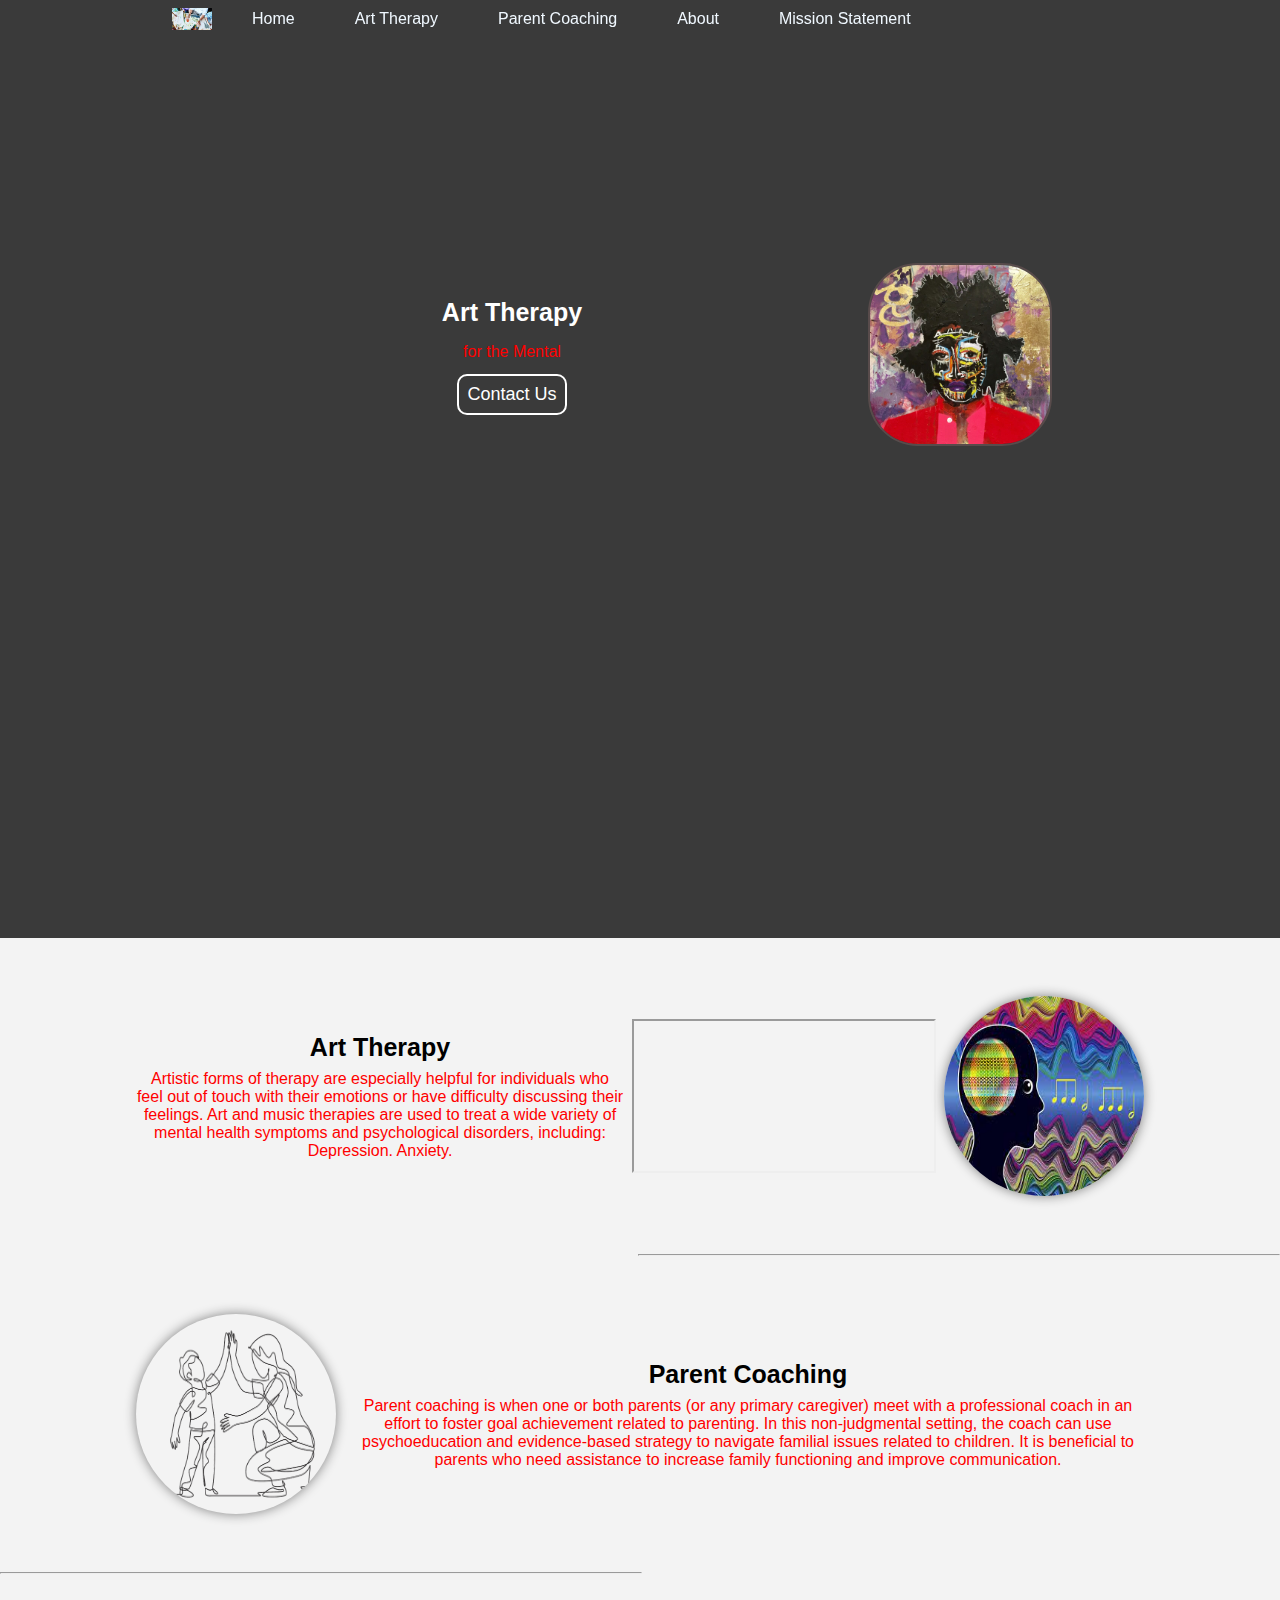
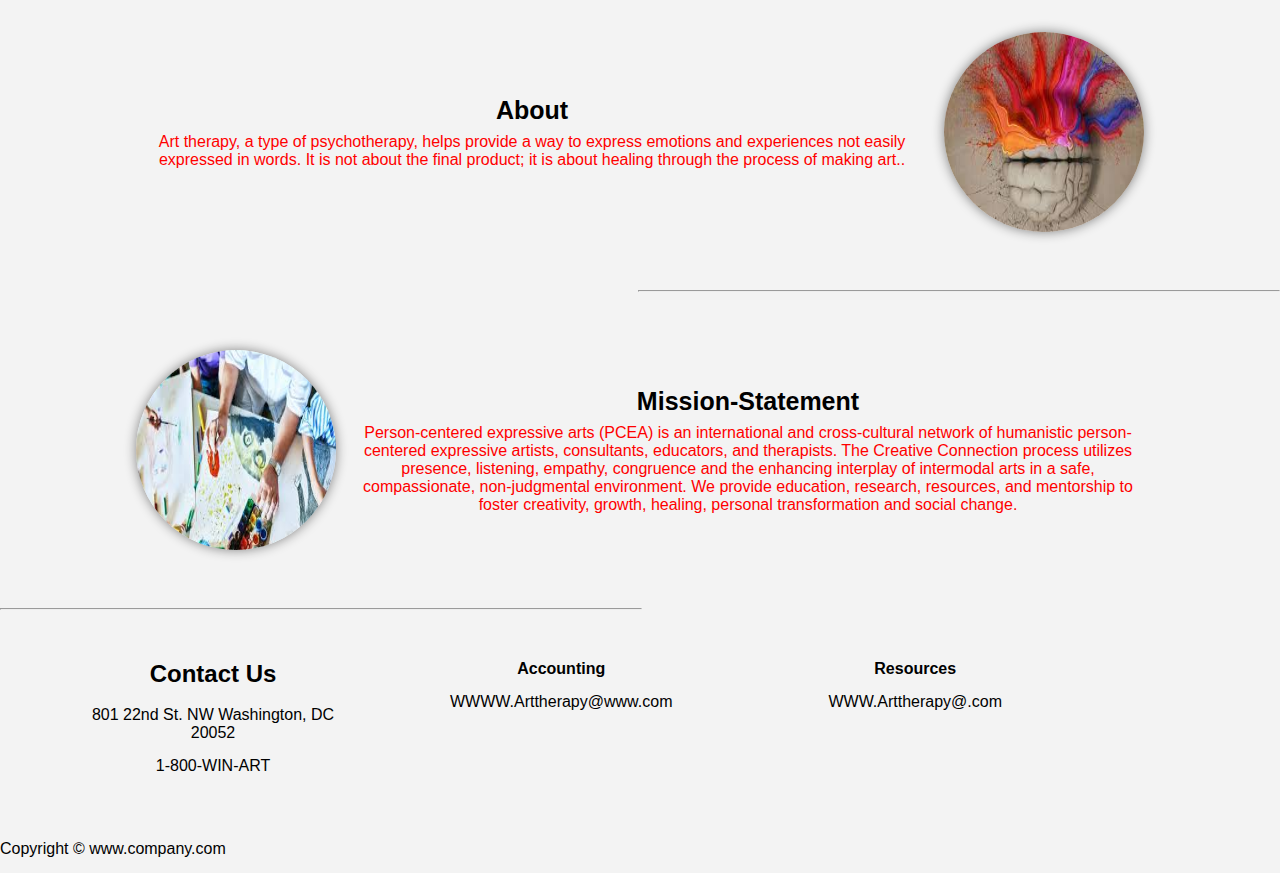
==== index.html @ 3b624786 "Add files via upload" ====
<!DOCTYPE html>
<html lang="en">

<head>
    <meta charset="UTF-8">
    <meta http-equiv="X-UA-Compatible" content="IE=edge">
    <meta name="viewport" content="width=device-width, initial-scale=1.0">
    <title>yLogistics</title>
    <link rel="stylesheet" href="css/style.css">
    <link rel="shortcut icon" href="./img/chrisart.jpg" type="image/x-icon">
</head>

<body>

<!-- This section is for the nav bar -->
    <nav class="nav-bar background h-nav ">
        <img src="img/art4.jpg" alt="logo" class="logo">

        <ul class="nav-list v-class">
            <li><a href="#home">Home</a> </li>
            <!-- <li><a href="#home">Parent counseling</a> </li> -->
            <li><a href="#Art Therapy">Art Therapy</a></li>
            <li><a href="#Parent Coaching">Parent Coaching</a></li>
            <li><a href="#about">About</a></li>
            <li><a href="#mission-statement">Mission Statement</a></li>
            

            
        </ul>
        <!-- <div class="right-nav v-class">
            <input type="text" name="search" id="search">
            <button class="btn btn-search"> Search</button>
        </div>
        <div class="burger">
            <div class="line"></div>
            <div class="line"></div>
            <div class="line"></div>

        </div> -->
    </nav>


    <section class="background firstSection" id="home">
        <div class="box-main">
            <div class="firstHalf">
                <p class="text-bg">Art Therapy</p>
                <p class="text-sm">for the Mental
                </p>
                <div class="buttons">
                    <a href="#contact-block"><button class="btn">Contact Us</button></a>
                </div>


            </div>
            <div class="secondHalf">
                <img src="img/pic2.jpeg" alt="Company Logo">
            </div>
        </div>
    </section>

    <section id = "Art Therapy" class="section-down">
        <div class="para">
            <p class="sectionTag text-bg">Art Therapy</p>
            <p class="sectionSubTag text-sm">Artistic forms of therapy are especially helpful for individuals who feel out of touch with their emotions or have difficulty discussing their feelings. Art and music therapies are used to treat a wide variety of mental health symptoms and psychological disorders, including: Depression. Anxiety.

            </p>
            </div>

<iframe width="" allowfullscreen></iframe>
        <div class="thumbnail">
            <img class="imgFluid" src="img/artT.jpg" alt="logo Image">
        </div>
    </section>

    <div class="hr-end">
        <hr>
             </div>

            <section id="Parent Coaching" class="section-down reverse-order">
            <div class="para">
            <p class="sectionTag text-bg">Parent Coaching</p>
            <p class="sectionSubTag text-sm">Parent coaching is when one or both parents (or any primary caregiver) meet with a professional coach in an effort to foster goal achievement related to parenting. In this non-judgmental setting, the coach can use psychoeducation and evidence-based strategy to navigate familial issues related to children. It is beneficial to parents who need assistance to increase family functioning and improve communication.</p>
            </div>


            <div class="thumbnail">
            <img class="imgFluid" src="./img/pic4.png" alt="logo Image">
            </div>
            </section>

            <hr>

            <section id="about" class="section-down">
            <div class="para">
            <p class="sectionTag text-bg">About</p>
            <p class="sectionSubTag text-sm">Art therapy, a type of psychotherapy, helps provide a way to express emotions and experiences not easily expressed in words. It is not about the final product; it is about healing through the process of making art..</p>
            </div>


            <div class="thumbnail">
            <img class="imgFluid" src="./img/pic1.jpg" alt="logo Image">
            </div>
           </section>
           <div class="hr-end">
           <hr>
           </div>


            <section id="mission-statement" class="section-down">
            <div class="thumbnail">
            <img class="imgFluid" src="./img/art4.jpg" alt="logo Image">
            </div>
            <div class="para">
            <p class="sectionTag text-bg">Mission-Statement</p>
            <p class="sectionSubTag text-sm">Person-centered expressive arts (PCEA) is an international and cross-cultural network of humanistic person-centered expressive artists, consultants, educators, and therapists. The Creative Connection process utilizes presence, listening, empathy, congruence and the enhancing interplay of intermodal arts in a safe, compassionate, non-judgmental environment. We provide education, research, resources, and mentorship to foster creativity, growth, healing, personal transformation and social change.</p>
            </div>


       
            </section>
            <hr>
            <div id="contact-block" class="contact-block">
            <div class="contact-address">
            <h2>Contact Us</h2>
            <p>801 22nd St. NW
            Washington, DC 20052
            </p>
            <p>1-800-WIN-ART</p>
            </div>
            <div class="contact-emails">
            <div class="emails">
            <h4>Accounting</h4>
            <p>WWWW.Arttherapy@www.com</p>
            </div>
            <div class="emails">
            <h4>Resources</h4>
            <p>WWW.Arttherapy@.com</p>
            </div>
            </div>
            </div>
            <div class="resource">
            <p>Copyright &copy; www.company.com</p>
            </div>


            <script src="js/resp.js"></script>


            </body>

            </html>
---- css/style.css ----
* {
  margin: 0;
  padding: 0;
}

html {
  scroll-behavior: smooth;
}
body {
  margin: 0;
  font-family: "Helvetica Neue", Arial, Helvetica, sans-serif;
  background: #a6a2a221;
}
.nav-bar {
  display: flex;
  width: 100%;
  cursor: pointer;
  position: sticky;
  top: 0;
  align-items: center;
  justify-content: center;
}

.nav-bar .logo {
  border: 0;
  width: 40px;
  margin: 0 10px;
}

.nav-list {
  list-style-type: none;
  display: flex;
  width: 70%;
  align-items: center;
}
.nav-list li {
  padding: 0 20px;
  margin: 10px;
  display: flex;
  align-items: center;
}

.nav-list li:hover {
  background-color: rgb(107, 95, 79);
}

.nav-list li a {
  text-decoration: none;
  color: aliceblue;
}

.nav-bar .right-nav {
  width: 30%;
  display: flex;
  align-items: center;
  justify-content: flex-end;
}

#search {
  border: 2px solid beige;
  border-radius: 5px;
  margin-right: 16px;
  height: 40%;
  font-size: 15px;
}

.btn-search {
  border: 2px solid white;
  padding: 3px;
  border-radius: 5px;
  margin-top: 5px;
  margin-bottom: 5px;
  margin-right: 16px;
  background: none;
  font-size: 13px;
  color: white;
}

.background {
  background: rgba(2, 2, 2, 0.774) url("../img/chrisart.jpg");
  background-size: cover;
  background-blend-mode: darken;
}

.firstSection {
  height: 100vh;
}

.box-main {
  display: flex;
  justify-content: center;
  align-items: center;
  font-family: "Trebuchet MS", "Lucida Sans Unicode", "Lucida Grande",
    "Lucida Sans", Arial, sans-serif;
  color: white;
  width: 70%;
  margin: auto;
  padding: 25vh 0;
}

.firstHalf {
  width: 75%;
  display: flex;
  flex-direction: column;
  justify-content: center;
}

.text-bg {
  font-size: 25px;
  margin: 8px;
  text-align: center;
  font-weight: 700;
}

.text-sm {
  font-style: 15px;
  margin: 8px;
  text-align: center;
  color: red;
}

.secondHalf {
  width: 30%;
  display: flex;
  justify-content: center;
}

.buttons {
  display: flex;
  justify-content: center;
}

.buttons .btn {
  font-size: 18px;
  padding: 8px;
  border: 2px solid white;
  border-radius: 10px;
  background: none;
  color: white;
  margin: 5px;
  cursor: pointer;
}

.secondHalf img {
  width: 70%;
  border: 2px solid rgb(88, 75, 75);
  border-radius: 50px;
}

.section-down {
  height: fit-content;
  display: flex;
  align-items: center;
  padding: 50px;
  width: 80%;
  margin: auto;
}

.reverse-order {
  flex-direction: row-reverse;
}

.thumbnail {
  padding: 8px;
  display: flex;
  align-items: center;
}

.imgFluid {
  height: 200px;
  width: 200px;
  border: 0;
  box-shadow: 0 0 12px grey;
  border-radius: 150px;
}

.hr-end {
  display: flex;
  justify-content: flex-end;
}

hr {
  width: 50%;
}

.burger {
  display: none;
  position: absolute;
  right: 5%;
  top: 15px;
  cursor: pointer;
}

.line {
  width: 33px;
  background-color: white;
  height: 3px;
  margin: 3px 3px;
  border: 1px solid white;
  border-radius: 3px;
}

.contact-block {
  display: flex;
  width: 90%;
  margin: auto;
}

.contact-address {
  display: flex;
  flex-direction: column;
  align-items: center;
  text-align: center;
  width: 25%;
  margin: 50px 10px;
}
.contact-address h2 {
    margin-bottom: 18px;
}

.contact-address p {
    margin-bottom: 15px;
}
.contact-emails {
  display: grid;
  grid-template-columns: auto auto auto;
  text-align: center;
  width: 75%;
  margin: 35px 10px;
}

.contact-emails .emails{
    margin: 15px;
}
.contact-emails .emails h4, p{
    margin-bottom: 15px;
}
.footer{
    display: flex;
    justify-content: center;
align-items: center;    color: white;
    padding-top: 5px;
    
}
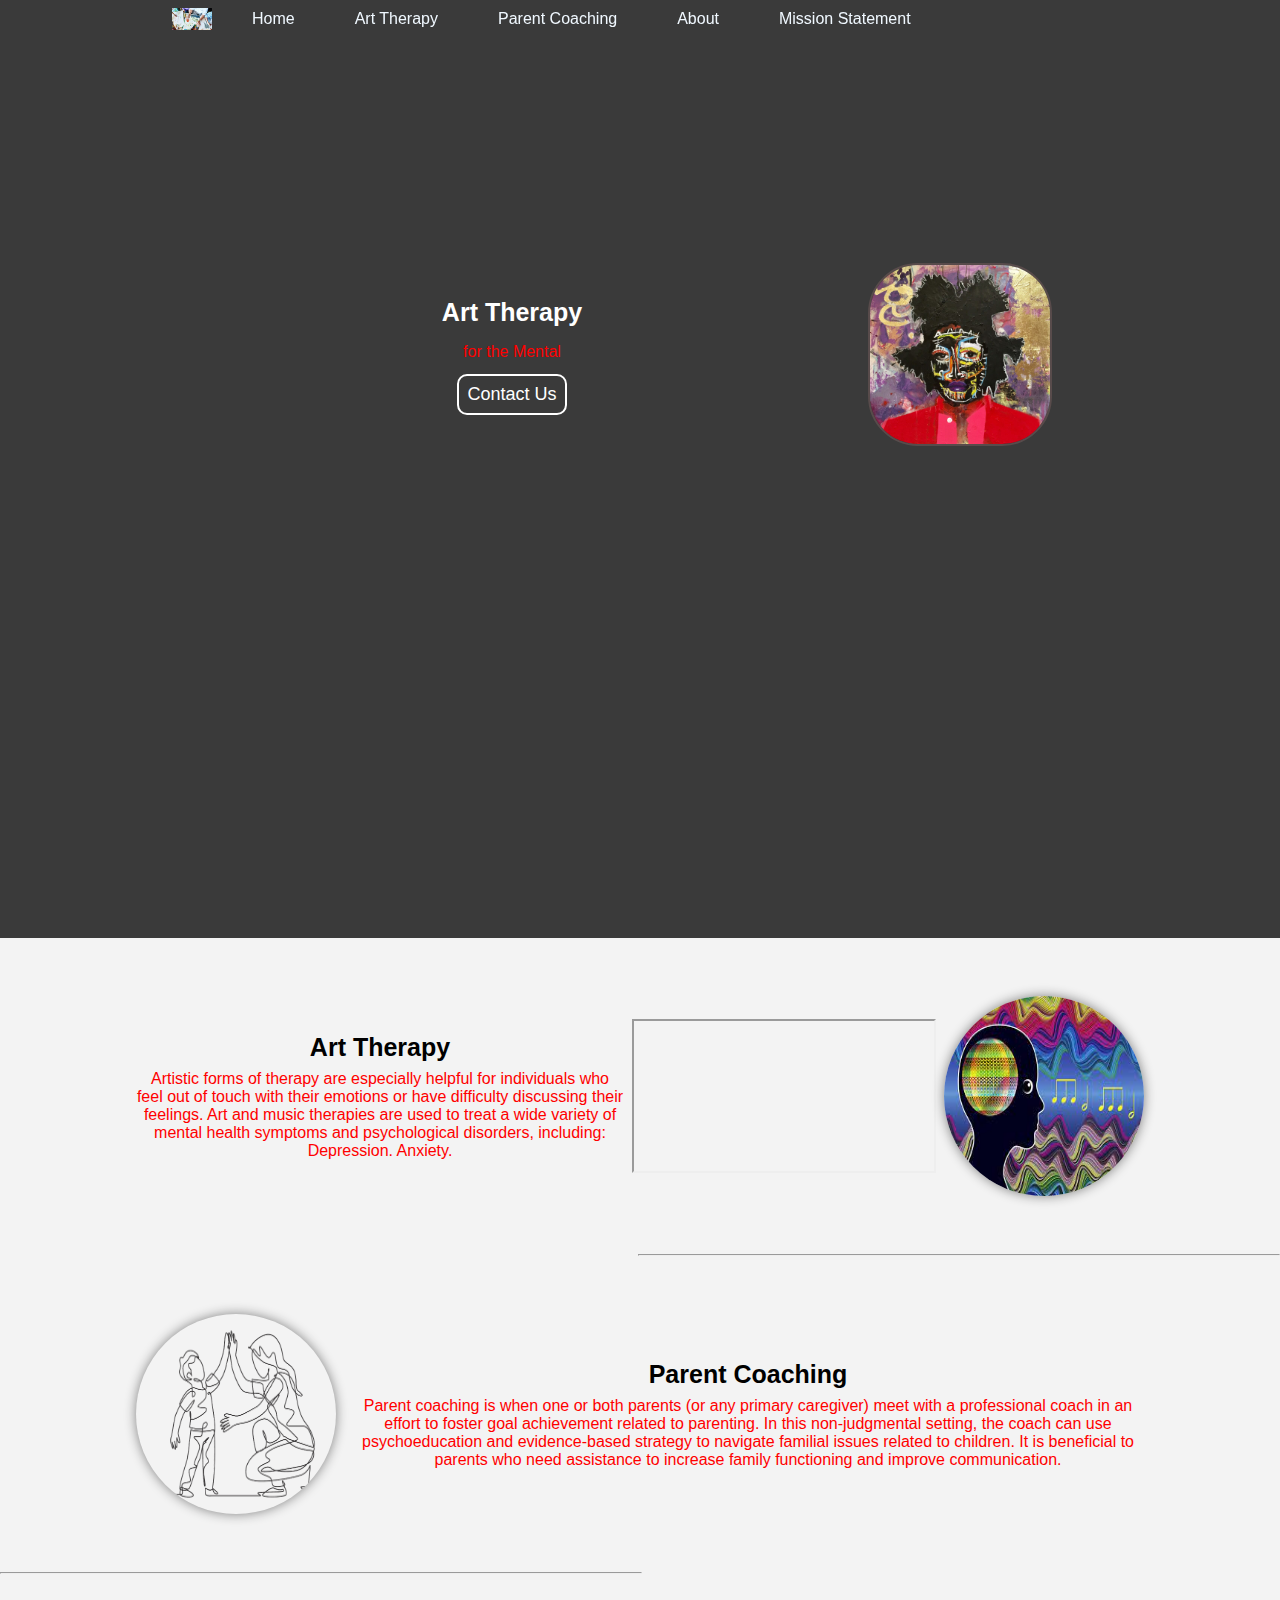
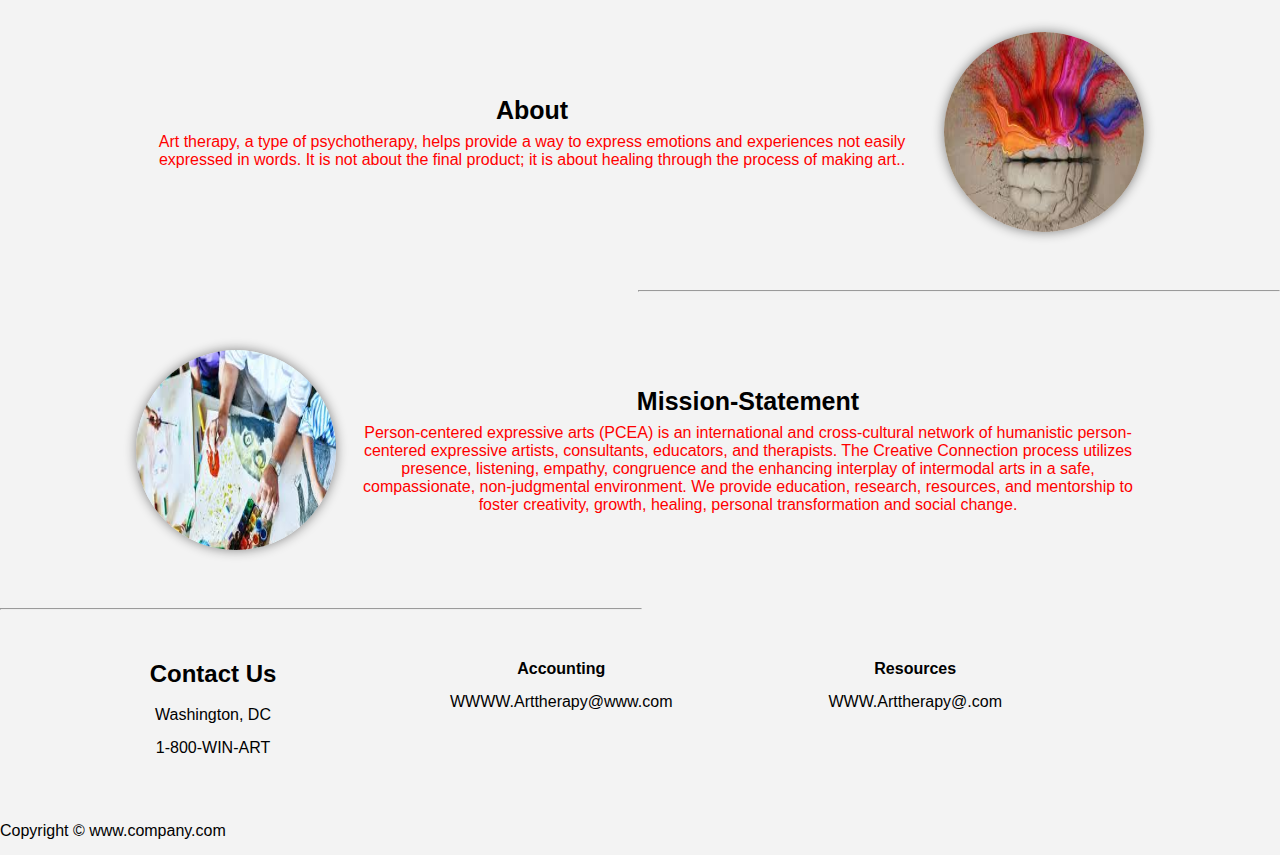
==== commit 7a7e5756: "Update index.html" ====
--- a/index.html
+++ b/index.html
@@ -122,8 +122,7 @@
             <div id="contact-block" class="contact-block">
             <div class="contact-address">
             <h2>Contact Us</h2>
-            <p>801 22nd St. NW
-            Washington, DC 20052
+            <p>Washington, DC
             </p>
             <p>1-800-WIN-ART</p>
             </div>
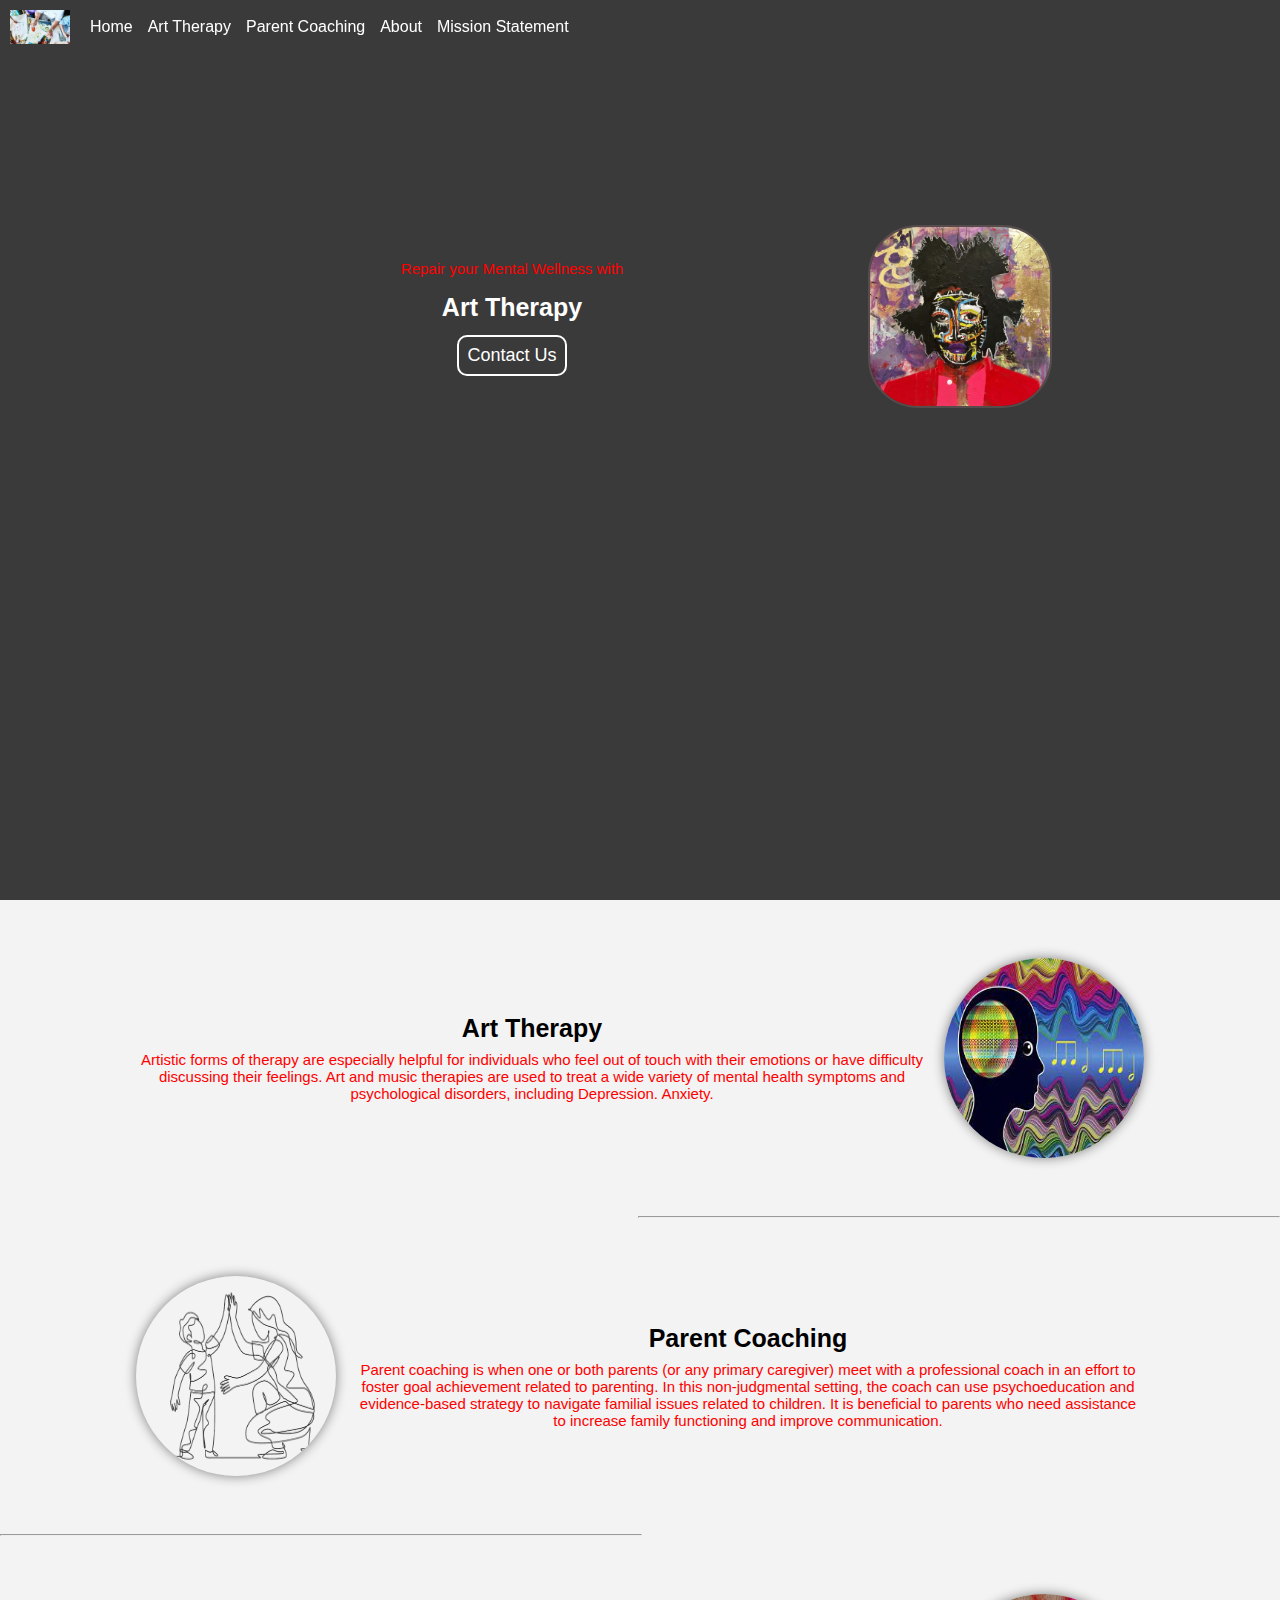
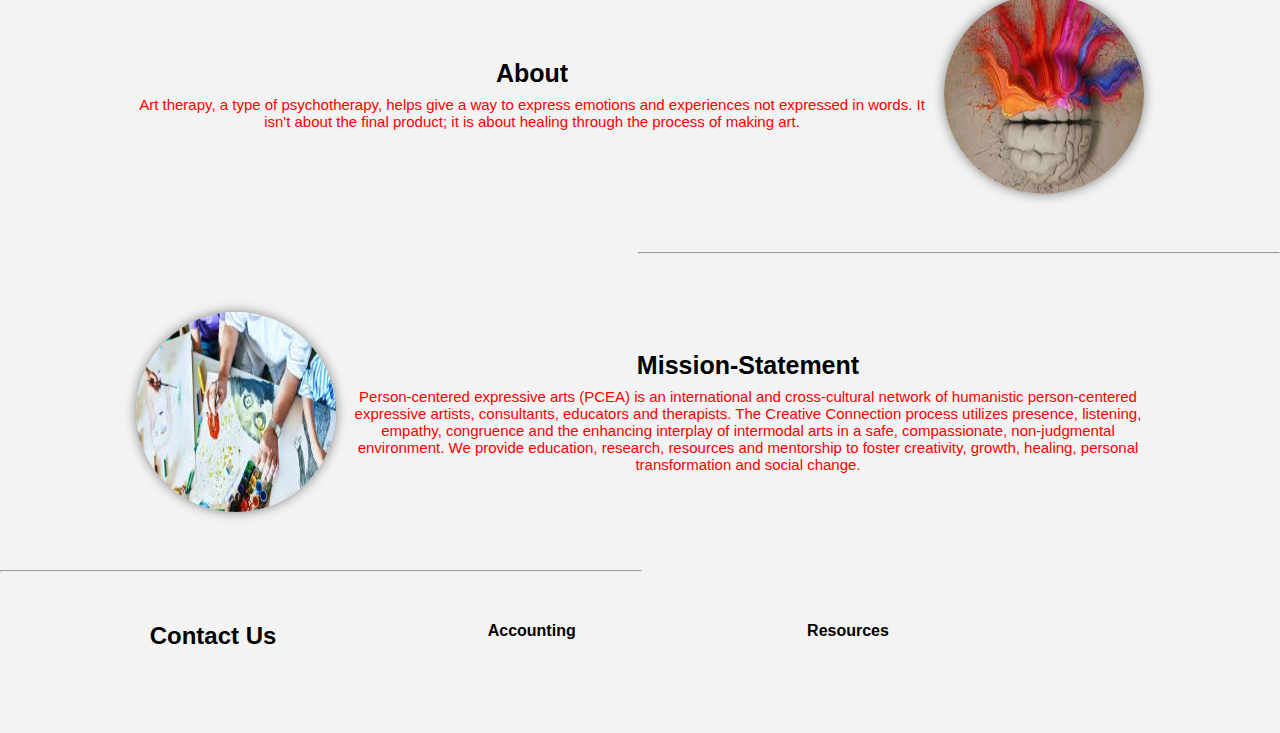
==== commit 5f7c8df0: "Add files via upload" ====
--- a/index.html
+++ b/index.html
@@ -5,146 +5,139 @@
     <meta charset="UTF-8">
     <meta http-equiv="X-UA-Compatible" content="IE=edge">
     <meta name="viewport" content="width=device-width, initial-scale=1.0">
-    <title>yLogistics</title>
+    <title>ART | THERAPY</title>
     <link rel="stylesheet" href="css/style.css">
     <link rel="shortcut icon" href="./img/chrisart.jpg" type="image/x-icon">
 </head>
 
 <body>
+<div class="nav-bar">
+    <img src="img/art4.jpg" alt="logo" class="nav-logo">
+    <ul class="nav-list">
+        <li><a href="#home">Home</a></li>
+        <li><a href="#Art Therapy">Art Therapy</a></li>
+        <li><a href="#Parent Coaching">Parent Coaching</a></li>
+        <li><a href="#about">About</a></li>
+        <li><a href="#mission-statement">Mission Statement</a></li>
+    </ul>
+</div>
 
-<!-- This section is for the nav bar -->
-    <nav class="nav-bar background h-nav ">
-        <img src="img/art4.jpg" alt="logo" class="logo">
-
-        <ul class="nav-list v-class">
-            <li><a href="#home">Home</a> </li>
-            <!-- <li><a href="#home">Parent counseling</a> </li> -->
-            <li><a href="#Art Therapy">Art Therapy</a></li>
-            <li><a href="#Parent Coaching">Parent Coaching</a></li>
-            <li><a href="#about">About</a></li>
-            <li><a href="#mission-statement">Mission Statement</a></li>
-            
-
-            
-        </ul>
-        <!-- <div class="right-nav v-class">
-            <input type="text" name="search" id="search">
-            <button class="btn btn-search"> Search</button>
-        </div>
-        <div class="burger">
-            <div class="line"></div>
-            <div class="line"></div>
-            <div class="line"></div>
-
-        </div> -->
-    </nav>
-
-
-    <section class="background firstSection" id="home">
-        <div class="box-main">
-            <div class="firstHalf">
-                <p class="text-bg">Art Therapy</p>
-                <p class="text-sm">for the Mental
-                </p>
-                <div class="buttons">
-                    <a href="#contact-block"><button class="btn">Contact Us</button></a>
-                </div>
-
-
-            </div>
-            <div class="secondHalf">
-                <img src="img/pic2.jpeg" alt="Company Logo">
-            </div>
-        </div>
-    </section>
-
-    <section id = "Art Therapy" class="section-down">
-        <div class="para">
-            <p class="sectionTag text-bg">Art Therapy</p>
-            <p class="sectionSubTag text-sm">Artistic forms of therapy are especially helpful for individuals who feel out of touch with their emotions or have difficulty discussing their feelings. Art and music therapies are used to treat a wide variety of mental health symptoms and psychological disorders, including: Depression. Anxiety.
-
+<section class="background firstSection" id="home">
+    <div class="box-main">
+        <div class="firstHalf">
+            <p class="text-sm">Repair your Mental Wellness with
             </p>
-            </div>
-
-<iframe width="" allowfullscreen></iframe>
-        <div class="thumbnail">
-            <img class="imgFluid" src="img/artT.jpg" alt="logo Image">
-        </div>
-    </section>
-
-    <div class="hr-end">
-        <hr>
-             </div>
-
-            <section id="Parent Coaching" class="section-down reverse-order">
-            <div class="para">
-            <p class="sectionTag text-bg">Parent Coaching</p>
-            <p class="sectionSubTag text-sm">Parent coaching is when one or both parents (or any primary caregiver) meet with a professional coach in an effort to foster goal achievement related to parenting. In this non-judgmental setting, the coach can use psychoeducation and evidence-based strategy to navigate familial issues related to children. It is beneficial to parents who need assistance to increase family functioning and improve communication.</p>
+            <p class="text-bg">Art Therapy</p>
+            <div class="buttons">
+                <a href="#contact-block">
+                    <button class="btn">Contact Us</button>
+                </a>
             </div>
 
 
-            <div class="thumbnail">
-            <img class="imgFluid" src="./img/pic4.png" alt="logo Image">
-            </div>
-            </section>
+        </div>
+        <div class="secondHalf">
+            <img src="img/pic2.jpeg" alt="Company Logo">
+        </div>
+    </div>
+</section>
 
-            <hr>
+<section id="Art Therapy" class="section-down">
+    <div class="para">
+        <p class="sectionTag text-bg">Art Therapy</p>
+        <p class="sectionSubTag text-sm">Artistic forms of therapy are especially helpful for individuals who feel out
+            of touch with their emotions or have difficulty discussing their feelings. Art and music therapies are used
+            to treat a wide variety of mental health symptoms and psychological disorders, including Depression.
+            Anxiety.
 
-            <section id="about" class="section-down">
-            <div class="para">
-            <p class="sectionTag text-bg">About</p>
-            <p class="sectionSubTag text-sm">Art therapy, a type of psychotherapy, helps provide a way to express emotions and experiences not easily expressed in words. It is not about the final product; it is about healing through the process of making art..</p>
-            </div>
+        </p>
+    </div>
+
+    <div class="thumbnail">
+        <img class="imgFluid" src="img/artT.jpg" alt="logo Image">
+    </div>
+</section>
+
+<div class="hr-end">
+    <hr>
+</div>
+
+<section id="Parent Coaching" class="section-down reverse-order">
+    <div class="para">
+        <p class="sectionTag text-bg">Parent Coaching</p>
+        <p class="sectionSubTag text-sm">Parent coaching is when one or both parents (or any primary caregiver) meet
+            with a professional coach in an effort to foster goal achievement related to parenting. In this
+            non-judgmental setting, the coach can use psychoeducation and evidence-based strategy to navigate familial
+            issues related to children. It is beneficial to parents who need assistance to increase family functioning
+            and improve communication.</p>
+    </div>
 
 
-            <div class="thumbnail">
-            <img class="imgFluid" src="./img/pic1.jpg" alt="logo Image">
-            </div>
-           </section>
-           <div class="hr-end">
-           <hr>
-           </div>
+    <div class="thumbnail">
+        <img class="imgFluid" src="./img/pic4.png" alt="logo Image">
+    </div>
+</section>
+
+<hr>
+
+<section id="about" class="section-down">
+    <div class="para">
+        <p class="sectionTag text-bg">About</p>
+        <p class="sectionSubTag text-sm">Art therapy, a type of psychotherapy, helps give a way to express emotions
+            and experiences not expressed in words. It isn't about the final product; it is about healing
+            through the process of making art.</p>
+    </div>
 
 
-            <section id="mission-statement" class="section-down">
-            <div class="thumbnail">
-            <img class="imgFluid" src="./img/art4.jpg" alt="logo Image">
-            </div>
-            <div class="para">
-            <p class="sectionTag text-bg">Mission-Statement</p>
-            <p class="sectionSubTag text-sm">Person-centered expressive arts (PCEA) is an international and cross-cultural network of humanistic person-centered expressive artists, consultants, educators, and therapists. The Creative Connection process utilizes presence, listening, empathy, congruence and the enhancing interplay of intermodal arts in a safe, compassionate, non-judgmental environment. We provide education, research, resources, and mentorship to foster creativity, growth, healing, personal transformation and social change.</p>
-            </div>
+    <div class="thumbnail">
+        <img class="imgFluid" src="./img/pic1.jpg" alt="logo Image">
+    </div>
+</section>
+<div class="hr-end">
+    <hr>
+</div>
 
 
-       
-            </section>
-            <hr>
-            <div id="contact-block" class="contact-block">
-            <div class="contact-address">
-            <h2>Contact Us</h2>
-            <p>Washington, DC
-            </p>
-            <p>1-800-WIN-ART</p>
-            </div>
-            <div class="contact-emails">
-            <div class="emails">
-            <h4>Accounting</h4>
-            <p>WWWW.Arttherapy@www.com</p>
-            </div>
-            <div class="emails">
-            <h4>Resources</h4>
-            <p>WWW.Arttherapy@.com</p>
-            </div>
-            </div>
-            </div>
-            <div class="resource">
-            <p>Copyright &copy; www.company.com</p>
-            </div>
+<section id="mission-statement" class="section-down">
+    <div class="thumbnail">
+        <img class="imgFluid" src="./img/art4.jpg" alt="logo Image">
+    </div>
+    <div class="para">
+        <p class="sectionTag text-bg">Mission-Statement</p>
+        <p class="sectionSubTag text-sm">Person-centered expressive arts (PCEA) is an international and cross-cultural
+            network of humanistic person-centered expressive artists, consultants, educators and therapists. The
+            Creative Connection process utilizes presence, listening, empathy, congruence and the enhancing interplay of
+            intermodal arts in a safe, compassionate, non-judgmental environment. We provide education, research,
+            resources and mentorship to foster creativity, growth, healing, personal transformation and social
+            change.</p>
+    </div>
 
 
-            <script src="js/resp.js"></script>
+</section>
+<hr>
+<div id="contact-block" class="contact-block">
+    <div class="contact-address">
+        <h2>Contact Us</h2>
+    </div>
+    <div class="contact-emails">
+        <div class="emails">
+            <h4>Accounting</h4>
+            <p></p>
+        </div>
+        <div class="emails">
+            <h4>Resources</h4>
+            <p></p>
+        </div>
+    </div>
+</div>
+<div class="resource">
+    <p></p>
+</div>
 
 
-            </body>
+<script src="js/script.js"></script>
 
-            </html>
+
+</body>
+
+</html>
--- a/css/style.css
+++ b/css/style.css
@@ -1,219 +1,200 @@
 * {
-  margin: 0;
-  padding: 0;
+    margin: 0;
+    padding: 0;
 }
 
 html {
-  scroll-behavior: smooth;
-}
+    scroll-behavior: smooth;
+}
+
 body {
-  margin: 0;
-  font-family: "Helvetica Neue", Arial, Helvetica, sans-serif;
-  background: #a6a2a221;
-}
+    margin: 0;
+    font-family: "Helvetica Neue", Arial, Helvetica, sans-serif;
+    background: #a6a2a221;
+}
+
+.nav-bar.scrolled {
+    background-color: rgba(0, 0, 0, 0.7); /* semi-transparent black */
+    color: white;
+    width: 100%;
+}
+
 .nav-bar {
-  display: flex;
-  width: 100%;
-  cursor: pointer;
-  position: sticky;
-  top: 0;
-  align-items: center;
-  justify-content: center;
-}
-
-.nav-bar .logo {
-  border: 0;
-  width: 40px;
-  margin: 0 10px;
+    display: flex;
+    align-items: center;
+    padding: 10px;
+    position: fixed;
+    top: 0;
+    background-color: transparent; /* Initial transparent background */
+    transition: background-color 0.5s; /* smooth transition effect */
+}
+
+.nav-logo {
+    max-width: 60px; /* Adjust width as necessary */
+    margin-right: 20px;
 }
 
 .nav-list {
-  list-style-type: none;
-  display: flex;
-  width: 70%;
-  align-items: center;
-}
+    list-style-type: none;
+    margin: 0;
+    padding: 0;
+    display: flex;
+}
+
 .nav-list li {
-  padding: 0 20px;
-  margin: 10px;
-  display: flex;
-  align-items: center;
-}
-
-.nav-list li:hover {
-  background-color: rgb(107, 95, 79);
-}
-
-.nav-list li a {
-  text-decoration: none;
-  color: aliceblue;
-}
-
-.nav-bar .right-nav {
-  width: 30%;
-  display: flex;
-  align-items: center;
-  justify-content: flex-end;
-}
-
-#search {
-  border: 2px solid beige;
-  border-radius: 5px;
-  margin-right: 16px;
-  height: 40%;
-  font-size: 15px;
-}
-
-.btn-search {
-  border: 2px solid white;
-  padding: 3px;
-  border-radius: 5px;
-  margin-top: 5px;
-  margin-bottom: 5px;
-  margin-right: 16px;
-  background: none;
-  font-size: 13px;
-  color: white;
+    margin-right: 15px; /* Space between the links */
+}
+
+.nav-list a {
+    text-decoration: none;
+    color: white;
+    transition: color 0.3s ease;
+}
+
+.nav-list a:hover {
+    color: #ff9900; /* Color change on hover */
+
 }
 
 .background {
-  background: rgba(2, 2, 2, 0.774) url("../img/chrisart.jpg");
-  background-size: cover;
-  background-blend-mode: darken;
+    background: rgba(2, 2, 2, 0.774) url("../img/chrisart.jpg");
+    background-size: cover;
+    background-blend-mode: darken;
 }
 
 .firstSection {
-  height: 100vh;
+    height: 100vh;
 }
 
 .box-main {
-  display: flex;
-  justify-content: center;
-  align-items: center;
-  font-family: "Trebuchet MS", "Lucida Sans Unicode", "Lucida Grande",
+    display: flex;
+    justify-content: center;
+    align-items: center;
+    font-family: "Trebuchet MS", "Lucida Sans Unicode", "Lucida Grande",
     "Lucida Sans", Arial, sans-serif;
-  color: white;
-  width: 70%;
-  margin: auto;
-  padding: 25vh 0;
+    color: white;
+    width: 70%;
+    margin: auto;
+    padding: 25vh 0;
 }
 
 .firstHalf {
-  width: 75%;
-  display: flex;
-  flex-direction: column;
-  justify-content: center;
+    width: 75%;
+    display: flex;
+    flex-direction: column;
+    justify-content: center;
 }
 
 .text-bg {
-  font-size: 25px;
-  margin: 8px;
-  text-align: center;
-  font-weight: 700;
+    font-size: 25px;
+    margin: 8px;
+    text-align: center;
+    font-weight: 700;
 }
 
 .text-sm {
-  font-style: 15px;
-  margin: 8px;
-  text-align: center;
-  color: red;
+    font-size: 15px;
+    margin: 8px;
+    text-align: center;
+    color: red;
 }
 
 .secondHalf {
-  width: 30%;
-  display: flex;
-  justify-content: center;
+    width: 30%;
+    display: flex;
+    justify-content: center;
 }
 
 .buttons {
-  display: flex;
-  justify-content: center;
+    display: flex;
+    justify-content: center;
 }
 
 .buttons .btn {
-  font-size: 18px;
-  padding: 8px;
-  border: 2px solid white;
-  border-radius: 10px;
-  background: none;
-  color: white;
-  margin: 5px;
-  cursor: pointer;
+    font-size: 18px;
+    padding: 8px;
+    border: 2px solid white;
+    border-radius: 10px;
+    background: none;
+    color: white;
+    margin: 5px;
+    cursor: pointer;
 }
 
 .secondHalf img {
-  width: 70%;
-  border: 2px solid rgb(88, 75, 75);
-  border-radius: 50px;
+    width: 70%;
+    border: 2px solid rgb(88, 75, 75);
+    border-radius: 50px;
 }
 
 .section-down {
-  height: fit-content;
-  display: flex;
-  align-items: center;
-  padding: 50px;
-  width: 80%;
-  margin: auto;
+    height: fit-content;
+    display: flex;
+    align-items: center;
+    padding: 50px;
+    width: 80%;
+    margin: auto;
 }
 
 .reverse-order {
-  flex-direction: row-reverse;
+    flex-direction: row-reverse;
 }
 
 .thumbnail {
-  padding: 8px;
-  display: flex;
-  align-items: center;
+    padding: 8px;
+    display: flex;
+    align-items: center;
 }
 
 .imgFluid {
-  height: 200px;
-  width: 200px;
-  border: 0;
-  box-shadow: 0 0 12px grey;
-  border-radius: 150px;
+    height: 200px;
+    width: 200px;
+    border: 0;
+    box-shadow: 0 0 12px grey;
+    border-radius: 150px;
 }
 
 .hr-end {
-  display: flex;
-  justify-content: flex-end;
+    display: flex;
+    justify-content: flex-end;
 }
 
 hr {
-  width: 50%;
+    width: 50%;
 }
 
 .burger {
-  display: none;
-  position: absolute;
-  right: 5%;
-  top: 15px;
-  cursor: pointer;
+    display: none;
+    position: absolute;
+    right: 5%;
+    top: 15px;
+    cursor: pointer;
 }
 
 .line {
-  width: 33px;
-  background-color: white;
-  height: 3px;
-  margin: 3px 3px;
-  border: 1px solid white;
-  border-radius: 3px;
+    width: 33px;
+    background-color: white;
+    height: 3px;
+    margin: 3px 3px;
+    border: 1px solid white;
+    border-radius: 3px;
 }
 
 .contact-block {
-  display: flex;
-  width: 90%;
-  margin: auto;
+    display: flex;
+    width: 90%;
+    margin: auto;
 }
 
 .contact-address {
-  display: flex;
-  flex-direction: column;
-  align-items: center;
-  text-align: center;
-  width: 25%;
-  margin: 50px 10px;
-}
+    display: flex;
+    flex-direction: column;
+    align-items: center;
+    text-align: center;
+    width: 25%;
+    margin: 50px 10px;
+}
+
 .contact-address h2 {
     margin-bottom: 18px;
 }
@@ -221,24 +202,30 @@
 .contact-address p {
     margin-bottom: 15px;
 }
+
 .contact-emails {
-  display: grid;
-  grid-template-columns: auto auto auto;
-  text-align: center;
-  width: 75%;
-  margin: 35px 10px;
-}
-
-.contact-emails .emails{
+    display: grid;
+    grid-template-columns: auto auto auto;
+    text-align: center;
+    width: 75%;
+    margin: 35px 10px;
+}
+
+.contact-emails .emails {
     margin: 15px;
 }
-.contact-emails .emails h4, p{
+
+.contact-emails .emails h4, p {
     margin-bottom: 15px;
 }
-.footer{
-    display: flex;
-    justify-content: center;
-align-items: center;    color: white;
+
+.footer {
+    display: flex;
+    justify-content: center;
+    align-items: center;
+    color: white;
     padding-top: 5px;
-    
-}
+
+}
+
+
